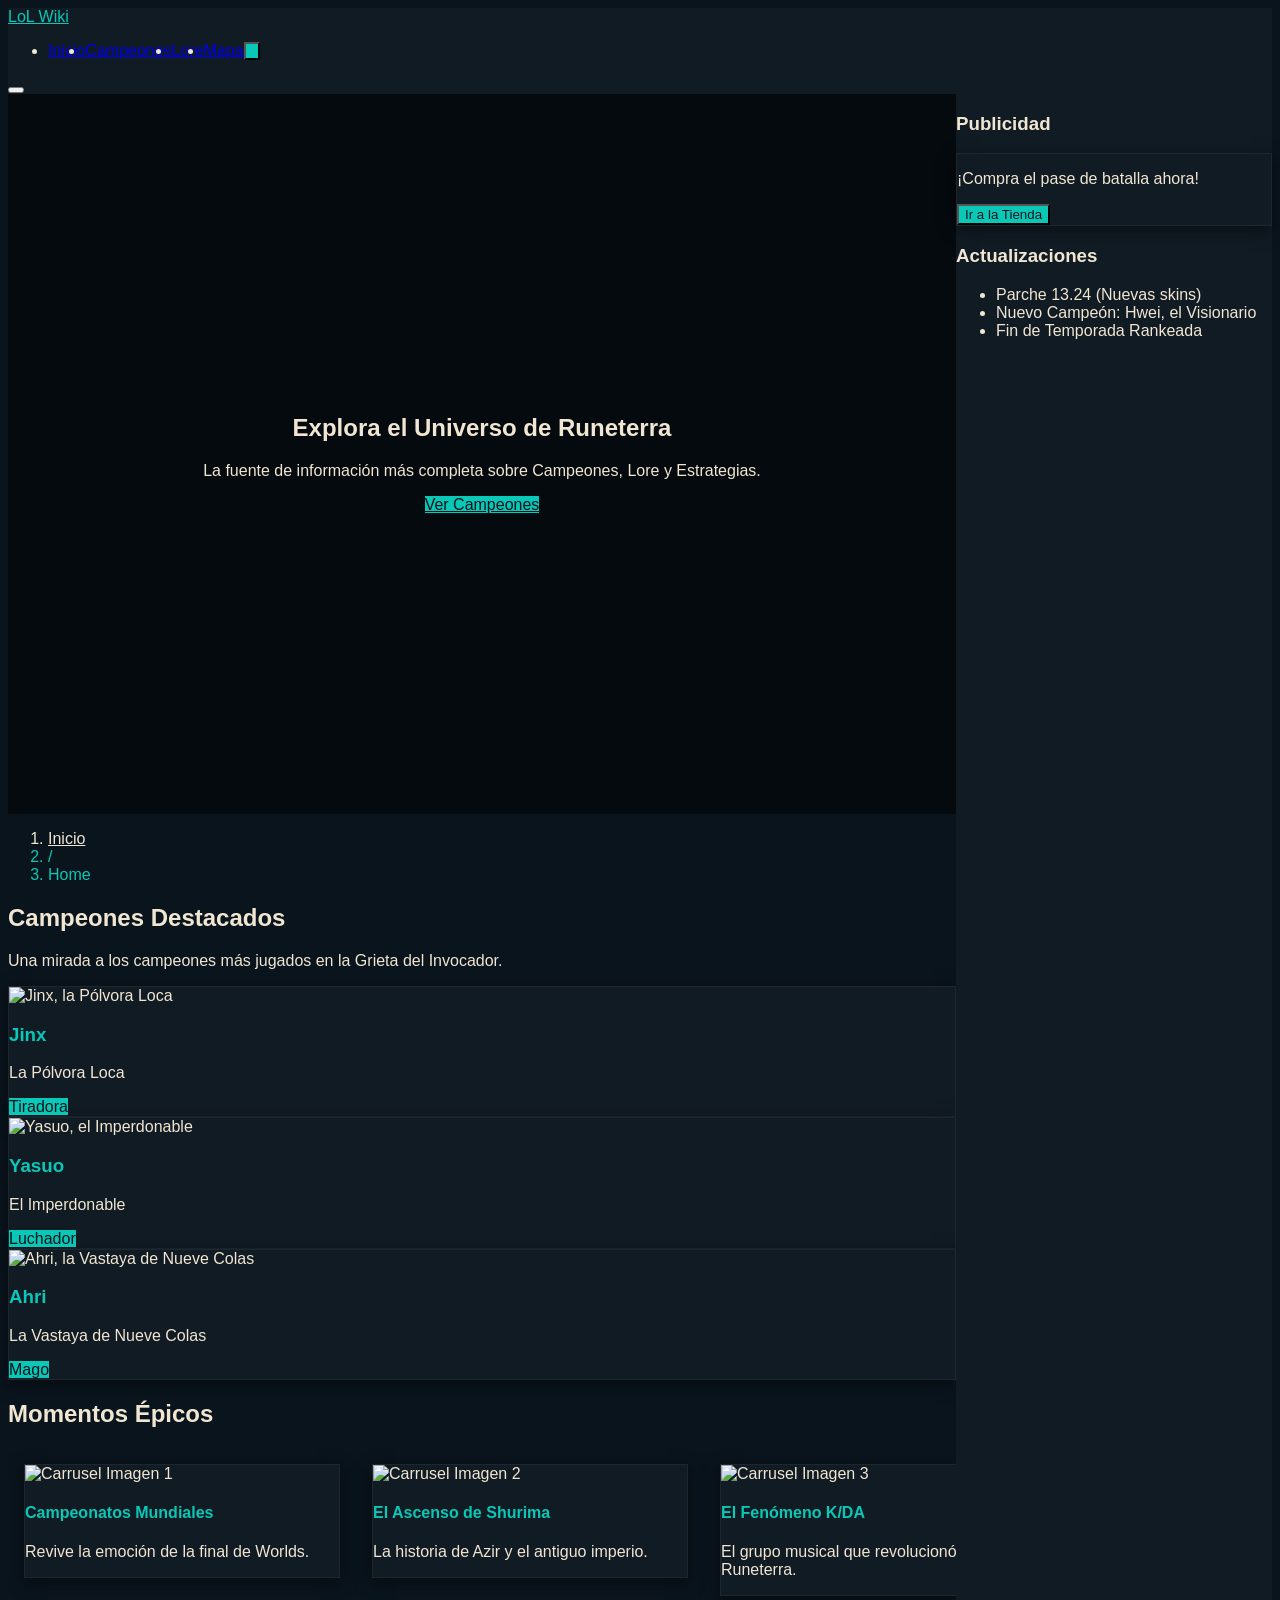
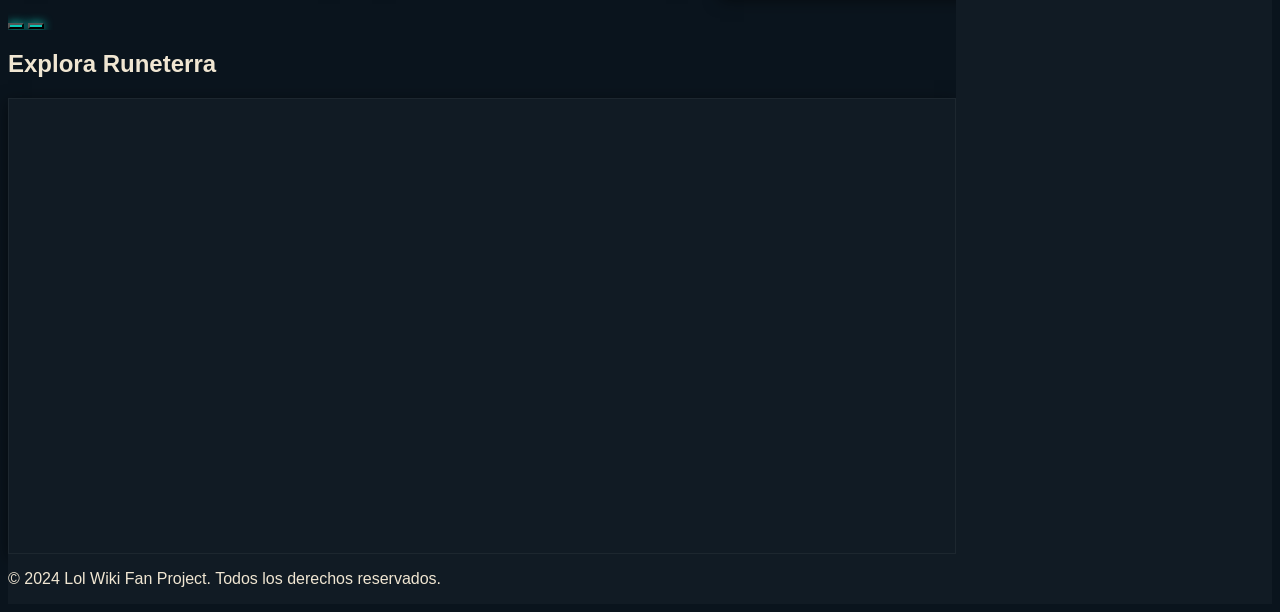
==== wiki/index.html @ 52bc1920 "Lest go!." ====
<!DOCTYPE html>
<html lang="es">
<head>
    <meta charset="UTF-8">
    <meta name="viewport" content="width=device-width, initial-scale=1.0">
    <title>Lol Wiki - La Enciclopedia de League of Legends</title>
    <!-- Carga de Tailwind CSS para utilidades de diseño rápido y responsividad -->
    <script src="https://cdn.tailwindcss.com"></script>
    <!-- Carga de Iconos (Lucide Icons) -->
    <script src="https://unpkg.com/lucide@latest/dist/umd/lucide.js"></script>
    <style>
        /* ========================================================================= */
        /* SMACSS: BASE AND LAYOUT */
        /* La mayoría de estilos de base y layout son manejados por Tailwind CSS,  */
        /* pero definimos la estructura principal de grid aquí.                     */
        /* ========================================================================= */

        /* Base */
        :root {
            /* Colores principales para Dark Mode (Default) */
            --color-bg: #0A141D;
            --color-text: #F0E6D2;
            --color-accent: #0AC8B7;
            --color-card-bg: #111B24;
            --color-shadow: rgba(0, 0, 0, 0.5);
        }

        .light-mode {
            /* Colores principales para Light Mode */
            --color-bg: #F9F9F9;
            --color-text: #1E2328;
            --color-accent: #C8AA6E;
            --color-card-bg: #FFFFFF;
            --color-shadow: rgba(0, 0, 0, 0.1);
        }

        body {
            font-family: 'Inter', sans-serif;
            background-color: var(--color-bg);
            color: var(--color-text);
            transition: background-color 0.3s, color 0.3s;
        }

        /* Layout (Usando CSS Grid para el Layout Principal) */
        .l-grid-container {
            /* Grid en Desktop: Header (100%), Main Content (1fr), Sidebar (300px), Footer (100%) */
            display: grid;
            grid-template-areas:
                "header"
                "main"
                "footer";
            grid-template-columns: 1fr;
            min-height: 100vh;
        }

        @media (min-width: 1024px) {
            .l-grid-container {
                /* Definición de áreas en Desktop */
                grid-template-areas:
                    "header header"
                    "main aside"
                    "footer footer";
                grid-template-columns: 3fr 1fr; /* 75% contenido, 25% sidebar */
            }
        }
        
        /* Asignación de áreas a elementos */
        .l-header { grid-area: header; }
        .l-main { grid-area: main; }
        .l-aside { grid-area: aside; display: none; } /* Sidebar oculto en móvil/tablet */
        @media (min-width: 1024px) {
            .l-aside { display: block; } /* Visible en desktop */
        }
        .l-footer { grid-area: footer; }


        /* ========================================================================= */
        /* SMACSS: MODULE (Componentes con BEM)                                      */
        /* ========================================================================= */

        /* BEM: Hero Block */
        .hero {
            position: relative;
            height: 80vh; /* Altura de la sección Hero */
            overflow: hidden;
            display: flex;
            align-items: center;
            justify-content: center;
            text-align: center;
        }

        /* BEM: Video__Background (Elemento) */
        .hero__video-background {
            position: absolute;
            top: 0;
            left: 0;
            width: 100%;
            height: 100%;
            object-fit: cover;
            z-index: 10;
        }

        /* Parallax Video Effect - Scroll */
        .hero__video-background--parallax {
            /* El video se fija y el contenido se desplaza por encima, creando el efecto */
            position: fixed;
            top: 0;
            left: 0;
            z-index: -10; /* Asegura que esté detrás de todo */
        }
        
        /* Overlay oscuro para mejorar la legibilidad del texto del Hero */
        .hero__overlay {
            position: absolute;
            top: 0;
            left: 0;
            width: 100%;
            height: 100%;
            background-color: rgba(0, 0, 0, 0.5);
            z-index: 20;
        }

        /* BEM: Hero__Content (Elemento) */
        .hero__content {
            position: relative;
            z-index: 30;
            padding: 2rem;
        }

        /* BEM: Navigation Block */
        .nav-menu {
            transition: all 0.3s ease-in-out;
        }

        /* BEM: Navigation__List (Elemento) */
        .nav-menu__list {
            /* Oculto por defecto en móvil */
            display: none; 
        }

        /* BEM: Navigation__List--Open (Modificador) */
        .nav-menu__list--open {
            display: flex;
            flex-direction: column;
            position: absolute;
            top: 100%;
            left: 0;
            width: 100%;
            background-color: var(--color-card-bg);
            border-top: 1px solid rgba(255, 255, 255, 0.1);
            z-index: 50;
        }

        @media (min-width: 1024px) {
            /* Visible en Desktop */
            .nav-menu__list {
                display: flex;
                flex-direction: row;
                position: static;
            }
        }
        
        /* BEM: Card Block */
        .card {
            background-color: var(--color-card-bg);
            box-shadow: 0 4px 15px var(--color-shadow);
            border: 1px solid rgba(255, 255, 255, 0.05);
            transition: transform 0.2s, box-shadow 0.2s;
        }

        .card:hover {
            transform: translateY(-5px);
            box-shadow: 0 8px 25px var(--color-shadow);
        }

        /* BEM: Card__Image (Elemento) - Responsividad de Imágenes */
        .card__image--responsive {
            width: 100%;
            height: auto;
            display: block;
            object-fit: cover;
        }

        /* BEM: Go-Up-Button Block */
        .go-up-button {
            position: fixed;
            bottom: 2rem;
            right: 2rem;
            z-index: 100;
            opacity: 0;
            visibility: hidden;
            transition: opacity 0.3s, visibility 0.3s;
        }

        /* BEM: Go-Up-Button--Visible (Modificador) */
        .go-up-button--visible {
            opacity: 1;
            visibility: visible;
        }

        /* BEM: Carousel Block */
        .carousel {
            position: relative;
            overflow: hidden;
        }
        .carousel__track {
            display: flex;
            transition: transform 0.5s ease-in-out;
        }
        .carousel__slide {
            flex: 0 0 100%; /* Cada slide ocupa el 100% del ancho del contenedor en móvil */
            padding: 1rem;
        }
        @media (min-width: 640px) {
             .carousel__slide {
                flex: 0 0 50%; /* 50% en Tablet */
            }
        }
        @media (min-width: 1024px) {
             .carousel__slide {
                flex: 0 0 33.3333%; /* 33.3333% en Desktop */
            }
        }

    </style>
</head>
<body class="l-grid-container">

    <!-- Header (SMACSS: Layout - grid-area: header) -->
    <header class="l-header sticky top-0 bg-opacity-95 backdrop-blur-sm shadow-md z-50 transition duration-300" style="background-color: var(--color-card-bg);">
        <nav class="nav-menu max-w-7xl mx-auto px-4 sm:px-6 lg:px-8 py-3 flex justify-between items-center">
            <!-- Logo -->
            <a href="#" class="text-3xl font-bold" style="color: var(--color-accent);">LoL Wiki</a>
            
            <!-- Navigation Menu (Desktop) / Navigation__List (BEM) -->
            <ul id="nav-list" class="nav-menu__list flex space-x-4 lg:flex hidden lg:items-center">
                <li><a href="#" class="nav-menu__link p-2 rounded-lg hover:bg-gray-700 transition duration-150">Inicio</a></li>
                <li><a href="#campeones" class="nav-menu__link p-2 rounded-lg hover:bg-gray-700 transition duration-150">Campeones</a></li>
                <li><a href="#lore" class="nav-menu__link p-2 rounded-lg hover:bg-gray-700 transition duration-150">Lore</a></li>
                <li><a href="#mapa" class="nav-menu__link p-2 rounded-lg hover:bg-gray-700 transition duration-150">Mapa</a></li>
                <!-- Botón Dark/Light Mode -->
                <button id="dark-mode-toggle" class="nav-menu__button flex items-center justify-center p-2 rounded-full ml-4" style="background-color: var(--color-accent); color: var(--color-bg);">
                    <i data-lucide="sun-moon" class="w-5 h-5"></i>
                </button>
            </ul>

            <!-- Botón Hamburguesa (Móvil/Tablet) -->
            <button id="menu-button" class="lg:hidden p-2 rounded-lg" aria-label="Toggle navigation menu" style="color: var(--color-accent);">
                <i data-lucide="menu" class="w-6 h-6"></i>
            </button>
        </nav>
    </header>

    <!-- Main Content (SMACSS: Layout - grid-area: main) -->
    <main class="l-main relative z-10">

        <!-- Componente: HERO con Video de Fondo y Efecto Parallax -->
        <section id="hero" class="hero">
            <!-- BEM: Hero__Video-Background--Parallax -->
            <!-- Nota: El video debe estar en tu carpeta /assets y ser un loop corto y optimizado. -->
            <video autoplay loop muted class="hero__video-background hero__video-background--parallax">
                <!-- URL de ejemplo, reemplaza con tu video de fondo de Lol optimizado -->
                <source src="https://assets.codepen.io/3334237/sky.mp4" type="video/mp4" onerror="this.parentElement.style.display='none'">
            </video>
            <div class="hero__overlay"></div>
            <!-- BEM: Hero__Content -->
            <div class="hero__content text-white max-w-4xl">
                <h1 class="text-5xl sm:text-7xl font-extrabold mb-4" style="color: var(--color-text);">Explora el Universo de Runeterra</h1>
                <p class="text-xl sm:text-2xl mb-8">La fuente de información más completa sobre Campeones, Lore y Estrategias.</p>
                <a href="#campeones" class="inline-block py-3 px-8 rounded-full text-lg font-semibold transform hover:scale-105 transition duration-300" style="background-color: var(--color-accent); color: var(--color-bg);">Ver Campeones</a>
            </div>
        </section>

        <!-- Componente: Breadcrumbs y Contenido Principal -->
        <section class="max-w-7xl mx-auto px-4 sm:px-6 lg:px-8 py-8" style="background-color: var(--color-bg);">
            <!-- BEM: Breadcrumbs Block -->
            <nav class="breadcrumbs mb-8 text-sm" aria-label="Breadcrumb">
                <ol class="flex space-x-2">
                    <li><a href="#" class="hover:underline" style="color: var(--color-text);">Inicio</a></li>
                    <li style="color: var(--color-accent);">/</li>
                    <li style="color: var(--color-accent);">Home</li>
                </ol>
            </nav>

            <h2 id="campeones" class="text-4xl font-bold mb-6 border-b pb-2" style="border-color: var(--color-accent);">Campeones Destacados</h2>
            <p class="mb-10 text-lg opacity-80">Una mirada a los campeones más jugados en la Grieta del Invocador.</p>

            <!-- Componente: Galería de Cards (Usando CSS Grid para Layout) -->
            <div class="grid grid-cols-1 sm:grid-cols-2 lg:grid-cols-3 gap-8">
                <!-- BEM: Card Block -->
                <article class="card rounded-xl overflow-hidden">
                    <img src="https://placehold.co/600x400/1E2328/C8AA6E?text=Jinx" alt="Jinx, la Pólvora Loca" class="card__image--responsive h-64 object-cover" loading="lazy">
                    <div class="p-6">
                        <h3 class="text-2xl font-semibold mb-2" style="color: var(--color-accent);">Jinx</h3>
                        <p class="text-sm mb-4">La Pólvora Loca</p>
                        <span class="inline-block py-1 px-3 text-xs font-medium rounded-full" style="background-color: var(--color-accent); color: var(--color-bg);">Tiradora</span>
                    </div>
                </article>
                <article class="card rounded-xl overflow-hidden">
                    <img src="https://placehold.co/600x400/1E2328/C8AA6E?text=Yasuo" alt="Yasuo, el Imperdonable" class="card__image--responsive h-64 object-cover" loading="lazy">
                    <div class="p-6">
                        <h3 class="text-2xl font-semibold mb-2" style="color: var(--color-accent);">Yasuo</h3>
                        <p class="text-sm mb-4">El Imperdonable</p>
                        <span class="inline-block py-1 px-3 text-xs font-medium rounded-full" style="background-color: var(--color-accent); color: var(--color-bg);">Luchador</span>
                    </div>
                </article>
                <article class="card rounded-xl overflow-hidden">
                    <img src="https://placehold.co/600x400/1E2328/C8AA6E?text=Ahri" alt="Ahri, la Vastaya de Nueve Colas" class="card__image--responsive h-64 object-cover" loading="lazy">
                    <div class="p-6">
                        <h3 class="text-2xl font-semibold mb-2" style="color: var(--color-accent);">Ahri</h3>
                        <p class="text-sm mb-4">La Vastaya de Nueve Colas</p>
                        <span class="inline-block py-1 px-3 text-xs font-medium rounded-full" style="background-color: var(--color-accent); color: var(--color-bg);">Mago</span>
                    </div>
                </article>
            </div>
        </section>
        
        <!-- Componente: Carrusel de Imágenes -->
        <section class="max-w-7xl mx-auto px-4 sm:px-6 lg:px-8 py-16">
            <h2 id="lore" class="text-4xl font-bold mb-6 border-b pb-2" style="border-color: var(--color-accent);">Momentos Épicos</h2>
            <div class="carousel relative">
                <!-- BEM: Carousel__Track -->
                <div id="carousel-track" class="carousel__track">
                    <!-- BEM: Carousel__Slide -->
                    <div class="carousel__slide">
                        <div class="card rounded-xl p-4">
                            <img src="https://placehold.co/800x450/3c3c41/F0E6D2?text=Evento+Mundial" alt="Carrusel Imagen 1" class="card__image--responsive rounded-lg h-56 object-cover" loading="lazy">
                            <div class="p-4 text-center">
                                <h4 class="text-xl font-semibold mt-2" style="color: var(--color-accent);">Campeonatos Mundiales</h4>
                                <p class="text-sm mt-1 opacity-70">Revive la emoción de la final de Worlds.</p>
                            </div>
                        </div>
                    </div>
                    <div class="carousel__slide">
                        <div class="card rounded-xl p-4">
                            <img src="https://placehold.co/800x450/3c3c41/F0E6D2?text=Lore+de+Shurima" alt="Carrusel Imagen 2" class="card__image--responsive rounded-lg h-56 object-cover" loading="lazy">
                            <div class="p-4 text-center">
                                <h4 class="text-xl font-semibold mt-2" style="color: var(--color-accent);">El Ascenso de Shurima</h4>
                                <p class="text-sm mt-1 opacity-70">La historia de Azir y el antiguo imperio.</p>
                            </div>
                        </div>
                    </div>
                    <div class="carousel__slide">
                        <div class="card rounded-xl p-4">
                            <img src="https://placehold.co/800x450/3c3c41/F0E6D2?text=K/DA" alt="Carrusel Imagen 3" class="card__image--responsive rounded-lg h-56 object-cover" loading="lazy">
                            <div class="p-4 text-center">
                                <h4 class="text-xl font-semibold mt-2" style="color: var(--color-accent);">El Fenómeno K/DA</h4>
                                <p class="text-sm mt-1 opacity-70">El grupo musical que revolucionó Runeterra.</p>
                            </div>
                        </div>
                    </div>
                    <div class="carousel__slide">
                        <div class="card rounded-xl p-4">
                            <img src="https://placehold.co/800x450/3c3c41/F0E6D2?text=Zaun" alt="Carrusel Imagen 4" class="card__image--responsive rounded-lg h-56 object-cover" loading="lazy">
                            <div class="p-4 text-center">
                                <h4 class="text-xl font-semibold mt-2" style="color: var(--color-accent);">Las Calles de Zaun</h4>
                                <p class="text-sm mt-1 opacity-70">Descubre la subciudad de la tecnomagia.</p>
                            </div>
                        </div>
                    </div>
                </div>
                <!-- Botones del Carrusel (Usando Flexbox) -->
                <button onclick="moveCarousel(-1)" class="absolute top-1/2 -translate-y-1/2 left-0 z-40 p-3 rounded-full ml-4" style="background-color: var(--color-accent); color: var(--color-bg); box-shadow: 0 0 10px var(--color-accent);" aria-label="Anterior">
                    <i data-lucide="chevron-left" class="w-6 h-6"></i>
                </button>
                <button onclick="moveCarousel(1)" class="absolute top-1/2 -translate-y-1/2 right-0 z-40 p-3 rounded-full mr-4" style="background-color: var(--color-accent); color: var(--color-bg); box-shadow: 0 0 10px var(--color-accent);" aria-label="Siguiente">
                    <i data-lucide="chevron-right" class="w-6 h-6"></i>
                </button>
            </div>
        </section>

        <!-- Componente: Mapa de Runeterra (iframe) -->
        <section id="mapa" class="max-w-7xl mx-auto px-4 sm:px-6 lg:px-8 py-16">
            <h2 class="text-4xl font-bold mb-6 border-b pb-2" style="border-color: var(--color-accent);">Explora Runeterra</h2>
            <div class="card rounded-xl overflow-hidden p-2">
                 <!-- Iframe de ejemplo con una ubicación genérica (Google Maps de un estadio) -->
                <iframe 
                    src="https://www.google.com/maps/embed?pb=!1m18!1m12!1m3!1d3153.251921160395!2d144.98064131532053!3d-37.81881687975199!2m3!1f0!2f0!3f0!3m2!1i1024!2i768!4f13.1!3m3!1m2!1s0x6ad642f137e0e47d%3A0xf639a04a55988e0c!2sMelbourne%20Cricket%20Ground!5e0!3m2!1sen!2sau!4v1636500000000!5m2!1sen!2sau" 
                    width="100%" 
                    height="450" 
                    style="border:0;" 
                    allowfullscreen="" 
                    loading="lazy" 
                    referrerpolicy="no-referrer-when-downgrade"
                    title="Mapa de Runeterra (Placeholder)">
                </iframe>
            </div>
        </section>
        
    </main>
    
    <!-- Sidebar (SMACSS: Layout - grid-area: aside) -->
    <aside class="l-aside py-8 px-6 border-l" style="border-color: rgba(255, 255, 255, 0.1); background-color: var(--color-card-bg);">
        <h3 class="text-2xl font-semibold mb-4 border-b pb-2" style="border-color: var(--color-accent);">Publicidad</h3>
        <div class="card rounded-lg p-4 text-center">
            <p class="opacity-70">¡Compra el pase de batalla ahora!</p>
            <button class="mt-4 py-2 px-6 rounded-full font-semibold" style="background-color: var(--color-accent); color: var(--color-bg);">Ir a la Tienda</button>
        </div>
        <h3 class="text-2xl font-semibold mt-8 mb-4 border-b pb-2" style="border-color: var(--color-accent);">Actualizaciones</h3>
        <ul class="space-y-3">
            <li class="opacity-80">Parche 13.24 (Nuevas skins)</li>
            <li class="opacity-80">Nuevo Campeón: Hwei, el Visionario</li>
            <li class="opacity-80">Fin de Temporada Rankeada</li>
        </ul>
    </aside>

    <!-- Footer (SMACSS: Layout - grid-area: footer) -->
    <footer class="l-footer py-8 border-t mt-12" style="border-color: rgba(255, 255, 255, 0.1); background-color: var(--color-card-bg);">
        <div class="max-w-7xl mx-auto px-4 sm:px-6 lg:px-8 flex flex-col sm:flex-row justify-between items-center text-sm opacity-70">
            <p>&copy; 2024 Lol Wiki Fan Project. Todos los derechos reservados.</p>
            
            <!-- Componente: Menú de Redes Sociales (Usando Flexbox) -->
            <div class="social-menu flex space-x-4 mt-4 sm:mt-0">
                <a href="#" aria-label="Twitter" class="hover:opacity-100 transition duration-150" style="color: var(--color-text);"><i data-lucide="twitter" class="w-6 h-6"></i></a>
                <a href="#" aria-label="Instagram" class="hover:opacity-100 transition duration-150" style="color: var(--color-text);"><i data-lucide="instagram" class="w-6 h-6"></i></a>
                <a href="#" aria-label="YouTube" class="hover:opacity-100 transition duration-150" style="color: var(--color-text);"><i data-lucide="youtube" class="w-6 h-6"></i></a>
            </div>
        </div>
    </footer>

    <!-- Componente: Botón "Ir Arriba" -->
    <button id="go-up-button" class="go-up-button p-4 rounded-full shadow-lg hover:shadow-xl transition duration-300" style="background-color: var(--color-accent); color: var(--color-bg);" aria-label="Scroll to top">
        <i data-lucide="arrow-up" class="w-6 h-6"></i>
    </button>

    <script>
        // Inicializar iconos de Lucide (para los iconos de Dark Mode, Hamburguesa, Social Media, etc.)
        lucide.createIcons();

        // 1. Lógica del Menú de Navegación Responsive (Hamburguesa)
        const menuButton = document.getElementById('menu-button');
        const navList = document.getElementById('nav-list');
        const rootHtml = document.documentElement; // Para Dark Mode

        menuButton.addEventListener('click', () => {
            navList.classList.toggle('nav-menu__list--open');
            const icon = menuButton.querySelector('i');
            if (navList.classList.contains('nav-menu__list--open')) {
                icon.setAttribute('data-lucide', 'x');
            } else {
                icon.setAttribute('data-lucide', 'menu');
            }
            lucide.createIcons(); // Recargar iconos después del cambio
        });
        
        // 2. Lógica del Botón Dark/Light Mode
        const darkModeToggle = document.getElementById('dark-mode-toggle');
        
        // Función para aplicar o quitar la clase light-mode
        function toggleDarkMode(isLight) {
            if (isLight) {
                rootHtml.classList.add('light-mode');
                darkModeToggle.querySelector('i').setAttribute('data-lucide', 'moon');
            } else {
                rootHtml.classList.remove('light-mode');
                darkModeToggle.querySelector('i').setAttribute('data-lucide', 'sun-moon');
            }
            // Actualizar iconos
            lucide.createIcons();
            // Guardar preferencia en localStorage (simulado)
            localStorage.setItem('theme', isLight ? 'light' : 'dark');
        }

        // Cargar preferencia al inicio
        const savedTheme = localStorage.getItem('theme');
        if (savedTheme === 'light') {
            toggleDarkMode(true);
        } else {
            toggleDarkMode(false); // Dark Mode por defecto
        }

        // Listener para el botón
        darkModeToggle.addEventListener('click', () => {
            const isLight = rootHtml.classList.contains('light-mode');
            toggleDarkMode(!isLight);
        });


        // 3. Lógica del Botón "Ir Arriba"
        const goUpButton = document.getElementById('go-up-button');

        window.addEventListener('scroll', () => {
            // Muestra el botón si el scroll es mayor a 500px
            if (window.scrollY > 500) {
                goUpButton.classList.add('go-up-button--visible');
            } else {
                goUpButton.classList.remove('go-up-button--visible');
            }
        });

        goUpButton.addEventListener('click', () => {
            window.scrollTo({
                top: 0,
                behavior: 'smooth'
            });
        });

        // 4. Lógica del Carrusel de Imágenes
        let currentIndex = 0;
        const track = document.getElementById('carousel-track');
        const slides = Array.from(track.children);
        
        function getSlideCount() {
            // Define cuántos slides mostrar por vista basado en los media queries CSS
            if (window.innerWidth >= 1024) return 3; // Desktop
            if (window.innerWidth >= 640) return 2; // Tablet
            return 1; // Mobile
        }

        function updateCarousel() {
            const slideWidth = slides[0].offsetWidth; // Ancho de un solo slide
            const visibleSlides = getSlideCount();
            
            // Si el índice actual más el número de slides visibles excede el total,
            // reiniciamos el índice para no mostrar espacio en blanco.
            if (currentIndex > slides.length - visibleSlides) {
                currentIndex = 0;
            }
            if (currentIndex < 0) {
                 currentIndex = slides.length - visibleSlides;
            }

            const transformValue = -currentIndex * slideWidth;
            track.style.transform = `translateX(${transformValue}px)`;
        }

        function moveCarousel(direction) {
            const visibleSlides = getSlideCount();
            currentIndex += direction;
            
            // Loop Infinito (Simple)
            if (currentIndex > slides.length - visibleSlides) {
                currentIndex = 0;
            } else if (currentIndex < 0) {
                currentIndex = slides.length - visibleSlides;
            }

            updateCarousel();
        }

        // Inicializar y actualizar en resize
        window.addEventListener('resize', () => {
             // Forzamos la actualización del índice para evitar saltos al cambiar de breakpoint
             currentIndex = 0; 
             updateCarousel();
        });

        window.onload = updateCarousel; // Inicializar al cargar la página
        
    </script>
</body>
</html>
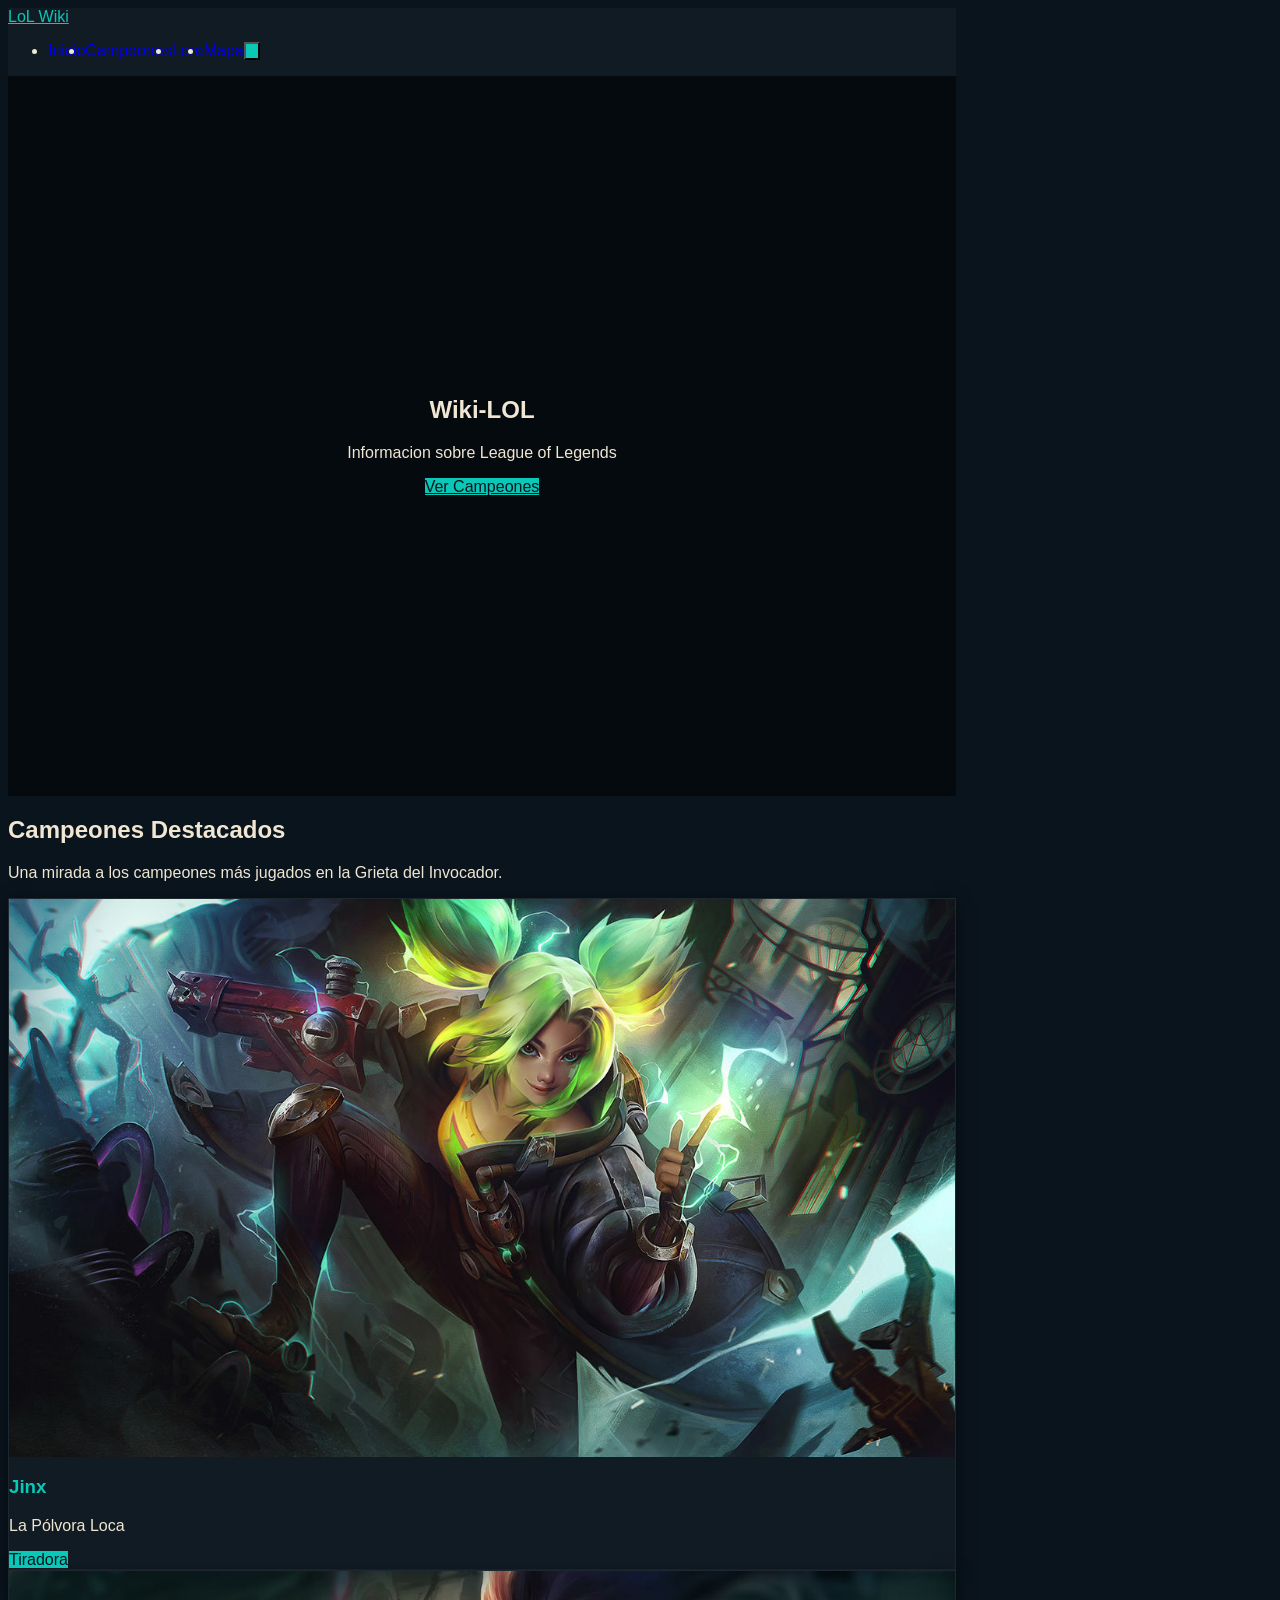
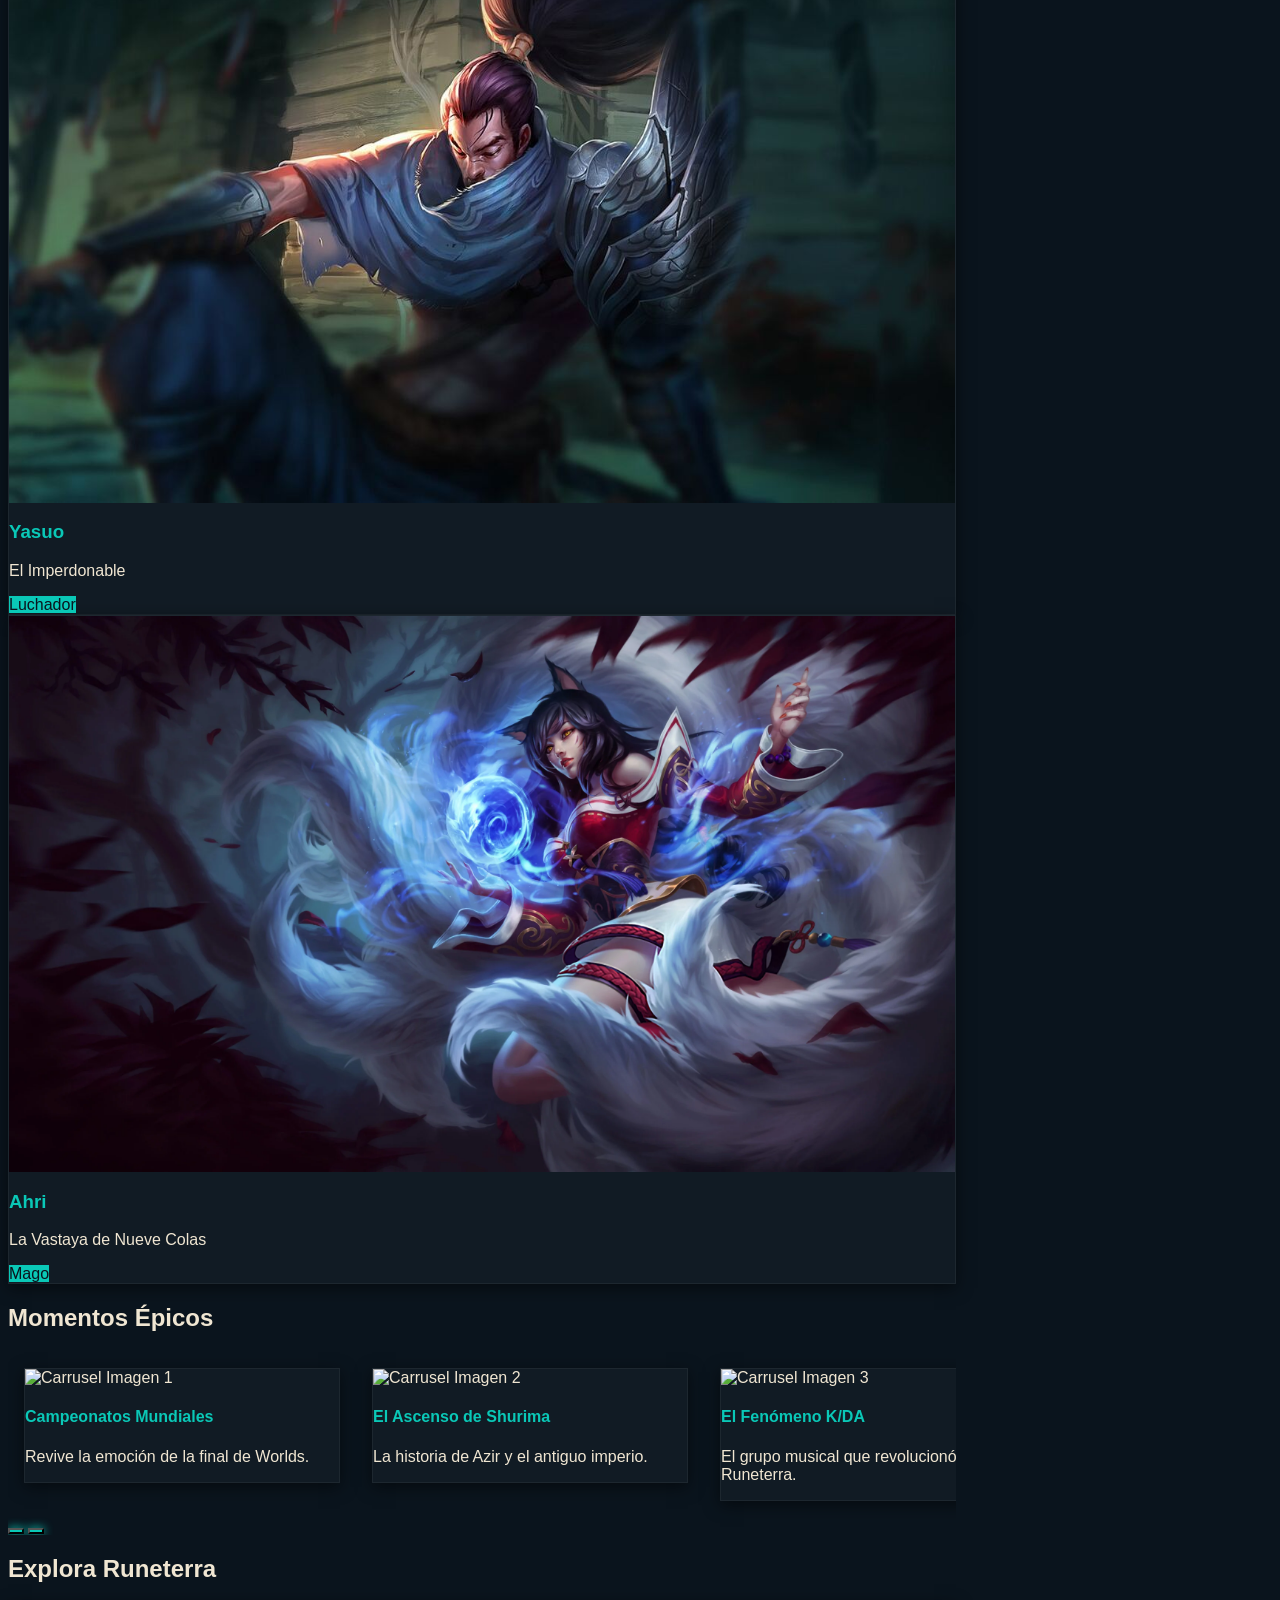
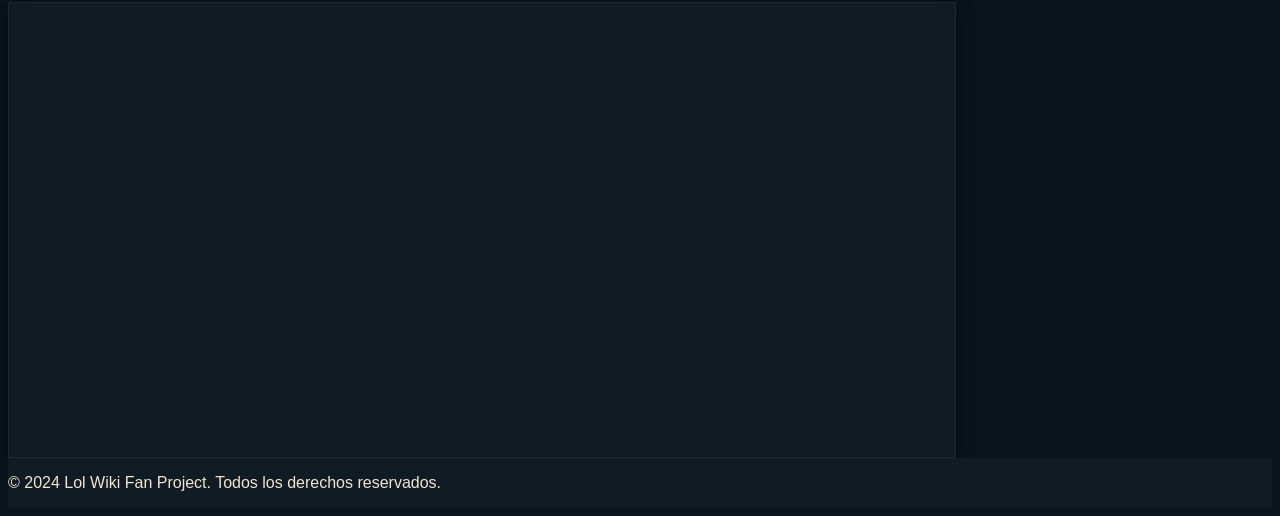
==== commit 521ea584: "aaaaaaa" ====
--- a/wiki/index.html
+++ b/wiki/index.html
@@ -227,7 +227,7 @@
 <body class="l-grid-container">
 
     <!-- Header (SMACSS: Layout - grid-area: header) -->
-    <header class="l-header sticky top-0 bg-opacity-95 backdrop-blur-sm shadow-md z-50 transition duration-300" style="background-color: var(--color-card-bg);">
+    <header class="" style="background-color: var(--color-card-bg);">
         <nav class="nav-menu max-w-7xl mx-auto px-4 sm:px-6 lg:px-8 py-3 flex justify-between items-center">
             <!-- Logo -->
             <a href="#" class="text-3xl font-bold" style="color: var(--color-accent);">LoL Wiki</a>
@@ -243,11 +243,6 @@
                     <i data-lucide="sun-moon" class="w-5 h-5"></i>
                 </button>
             </ul>
-
-            <!-- Botón Hamburguesa (Móvil/Tablet) -->
-            <button id="menu-button" class="lg:hidden p-2 rounded-lg" aria-label="Toggle navigation menu" style="color: var(--color-accent);">
-                <i data-lucide="menu" class="w-6 h-6"></i>
-            </button>
         </nav>
     </header>
 
@@ -265,22 +260,13 @@
             <div class="hero__overlay"></div>
             <!-- BEM: Hero__Content -->
             <div class="hero__content text-white max-w-4xl">
-                <h1 class="text-5xl sm:text-7xl font-extrabold mb-4" style="color: var(--color-text);">Explora el Universo de Runeterra</h1>
-                <p class="text-xl sm:text-2xl mb-8">La fuente de información más completa sobre Campeones, Lore y Estrategias.</p>
+                <h1 class="text-5xl sm:text-7xl font-extrabold mb-4" style="color: var(--color-text);">Wiki-LOL</h1>
+                <p class="text-xl sm:text-2xl mb-8">Informacion sobre League of Legends</p>
                 <a href="#campeones" class="inline-block py-3 px-8 rounded-full text-lg font-semibold transform hover:scale-105 transition duration-300" style="background-color: var(--color-accent); color: var(--color-bg);">Ver Campeones</a>
             </div>
         </section>
 
-        <!-- Componente: Breadcrumbs y Contenido Principal -->
         <section class="max-w-7xl mx-auto px-4 sm:px-6 lg:px-8 py-8" style="background-color: var(--color-bg);">
-            <!-- BEM: Breadcrumbs Block -->
-            <nav class="breadcrumbs mb-8 text-sm" aria-label="Breadcrumb">
-                <ol class="flex space-x-2">
-                    <li><a href="#" class="hover:underline" style="color: var(--color-text);">Inicio</a></li>
-                    <li style="color: var(--color-accent);">/</li>
-                    <li style="color: var(--color-accent);">Home</li>
-                </ol>
-            </nav>
 
             <h2 id="campeones" class="text-4xl font-bold mb-6 border-b pb-2" style="border-color: var(--color-accent);">Campeones Destacados</h2>
             <p class="mb-10 text-lg opacity-80">Una mirada a los campeones más jugados en la Grieta del Invocador.</p>
@@ -289,7 +275,7 @@
             <div class="grid grid-cols-1 sm:grid-cols-2 lg:grid-cols-3 gap-8">
                 <!-- BEM: Card Block -->
                 <article class="card rounded-xl overflow-hidden">
-                    <img src="https://placehold.co/600x400/1E2328/C8AA6E?text=Jinx" alt="Jinx, la Pólvora Loca" class="card__image--responsive h-64 object-cover" loading="lazy">
+                    <img src="../images/Zeri_0.jpg" alt="Zeri, la Chispa de Zaun" class="card__image--responsive h-64 object-cover" loading="lazy">
                     <div class="p-6">
                         <h3 class="text-2xl font-semibold mb-2" style="color: var(--color-accent);">Jinx</h3>
                         <p class="text-sm mb-4">La Pólvora Loca</p>
@@ -297,7 +283,7 @@
                     </div>
                 </article>
                 <article class="card rounded-xl overflow-hidden">
-                    <img src="https://placehold.co/600x400/1E2328/C8AA6E?text=Yasuo" alt="Yasuo, el Imperdonable" class="card__image--responsive h-64 object-cover" loading="lazy">
+                    <img src="../images/Yasuo.jpg" alt="Yasuo, el Imperdonable" class="card__image--responsive h-64 object-cover" loading="lazy">
                     <div class="p-6">
                         <h3 class="text-2xl font-semibold mb-2" style="color: var(--color-accent);">Yasuo</h3>
                         <p class="text-sm mb-4">El Imperdonable</p>
@@ -305,7 +291,7 @@
                     </div>
                 </article>
                 <article class="card rounded-xl overflow-hidden">
-                    <img src="https://placehold.co/600x400/1E2328/C8AA6E?text=Ahri" alt="Ahri, la Vastaya de Nueve Colas" class="card__image--responsive h-64 object-cover" loading="lazy">
+                    <img src="../images/Ahri.jpg" alt="Ahri, la Vastaya de Nueve Colas" class="card__image--responsive h-64 object-cover" loading="lazy">
                     <div class="p-6">
                         <h3 class="text-2xl font-semibold mb-2" style="color: var(--color-accent);">Ahri</h3>
                         <p class="text-sm mb-4">La Vastaya de Nueve Colas</p>
@@ -388,26 +374,11 @@
         </section>
         
     </main>
-    
-    <!-- Sidebar (SMACSS: Layout - grid-area: aside) -->
-    <aside class="l-aside py-8 px-6 border-l" style="border-color: rgba(255, 255, 255, 0.1); background-color: var(--color-card-bg);">
-        <h3 class="text-2xl font-semibold mb-4 border-b pb-2" style="border-color: var(--color-accent);">Publicidad</h3>
-        <div class="card rounded-lg p-4 text-center">
-            <p class="opacity-70">¡Compra el pase de batalla ahora!</p>
-            <button class="mt-4 py-2 px-6 rounded-full font-semibold" style="background-color: var(--color-accent); color: var(--color-bg);">Ir a la Tienda</button>
-        </div>
-        <h3 class="text-2xl font-semibold mt-8 mb-4 border-b pb-2" style="border-color: var(--color-accent);">Actualizaciones</h3>
-        <ul class="space-y-3">
-            <li class="opacity-80">Parche 13.24 (Nuevas skins)</li>
-            <li class="opacity-80">Nuevo Campeón: Hwei, el Visionario</li>
-            <li class="opacity-80">Fin de Temporada Rankeada</li>
-        </ul>
-    </aside>
 
     <!-- Footer (SMACSS: Layout - grid-area: footer) -->
     <footer class="l-footer py-8 border-t mt-12" style="border-color: rgba(255, 255, 255, 0.1); background-color: var(--color-card-bg);">
         <div class="max-w-7xl mx-auto px-4 sm:px-6 lg:px-8 flex flex-col sm:flex-row justify-between items-center text-sm opacity-70">
-            <p>&copy; 2024 Lol Wiki Fan Project. Todos los derechos reservados.</p>
+            <p> &copy; 2024 Lol Wiki Fan Project. Todos los derechos reservados.</p>
             
             <!-- Componente: Menú de Redes Sociales (Usando Flexbox) -->
             <div class="social-menu flex space-x-4 mt-4 sm:mt-0">
